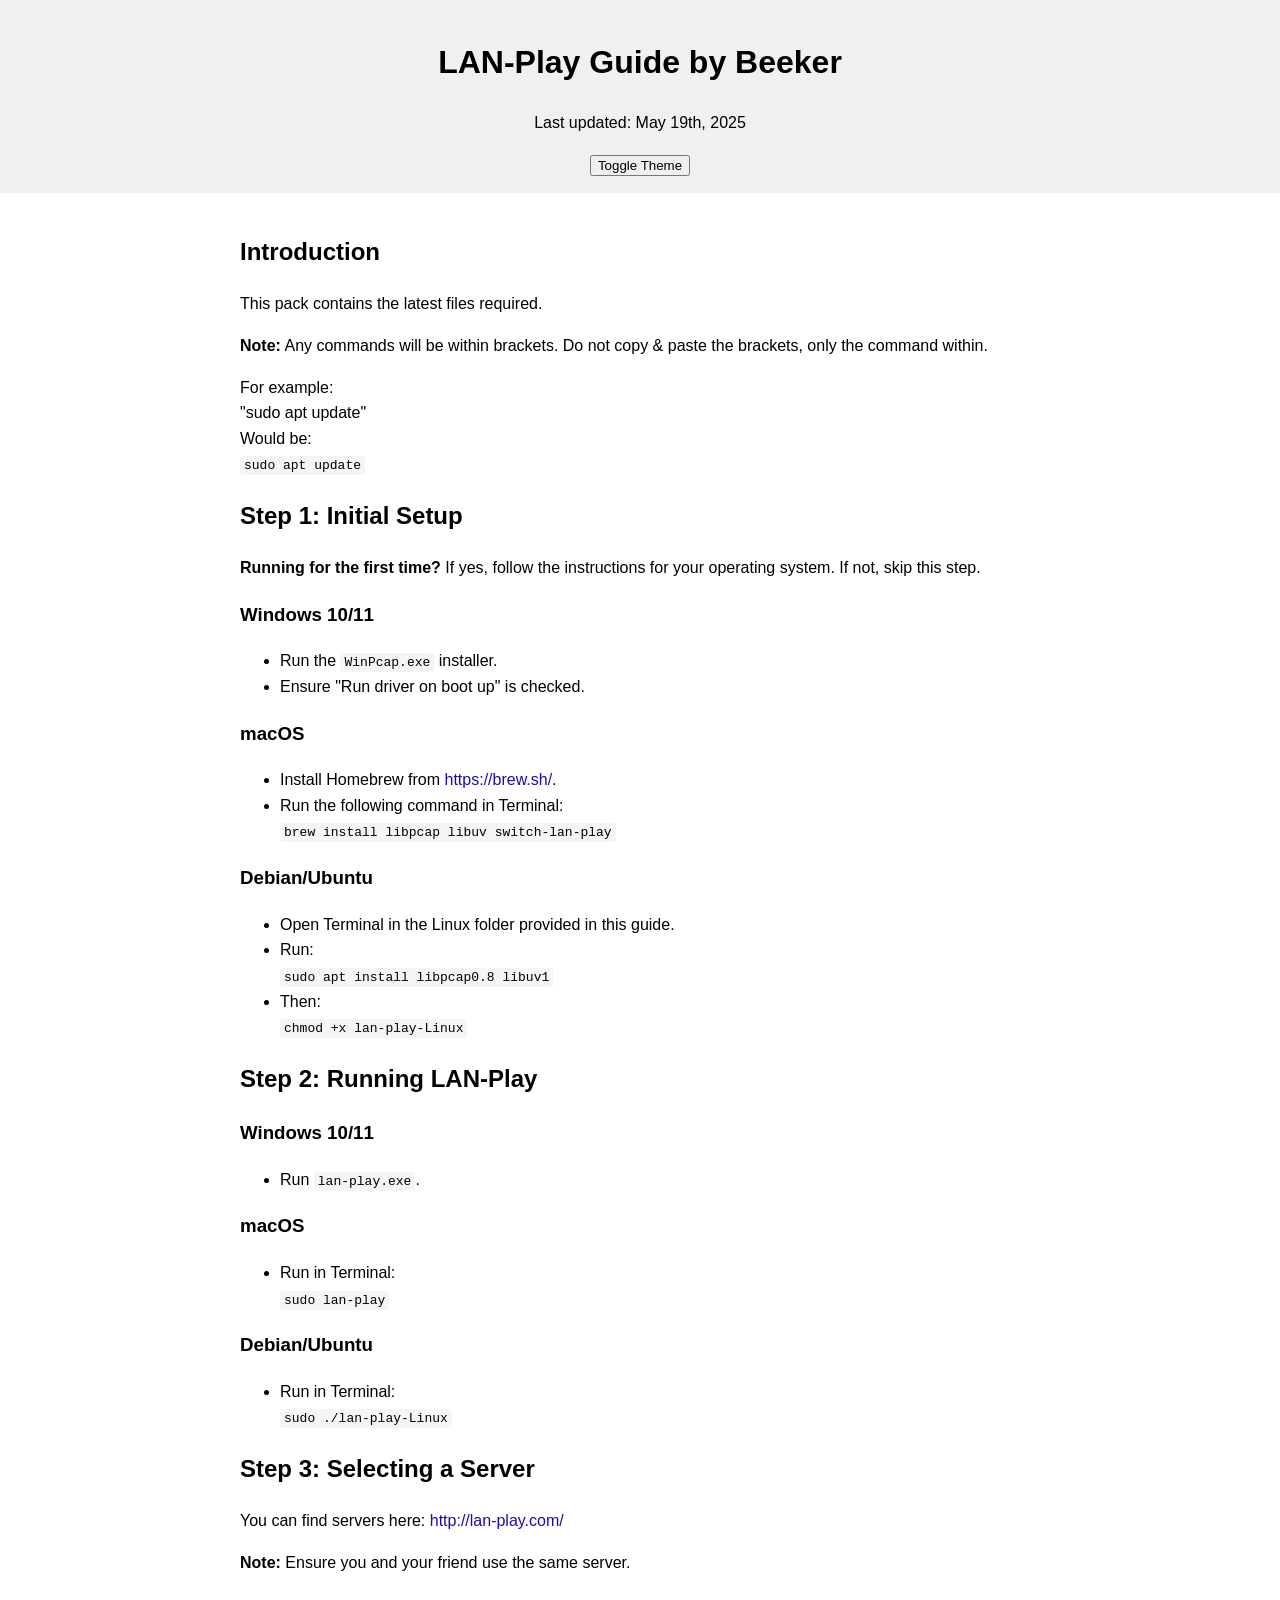
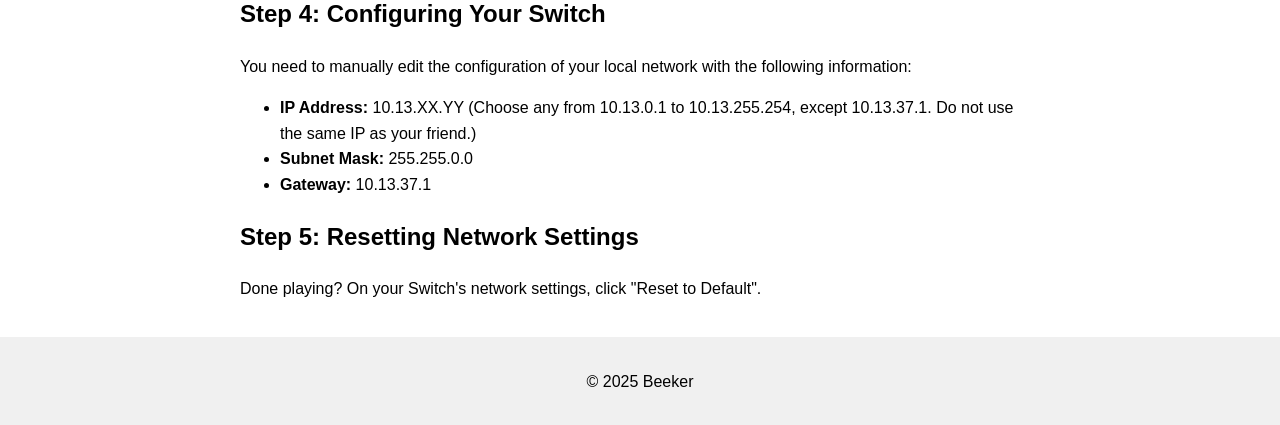
==== index.html @ 979b830c "Update and rename TUTORIAL - OPEN ME.html to index.html" ====
<!DOCTYPE html>
<html lang="en">
<head>
  <meta charset="UTF-8" />
  <meta name="viewport" content="width=device-width, initial-scale=1.0"/>
  <title>LAN-Play Guide by Beeker</title>
  <link rel="stylesheet" href="style.css" />
</head>
<body>
  <header>
    <h1>LAN-Play Guide by Beeker</h1>
    <p>Last updated: May 19th, 2025</p>
    <button id="theme-toggle">Toggle Theme</button>
  </header>

  <main>
    <section>
      <h2>Introduction</h2>
      <p>This pack contains the latest files required.</p>
      <p><strong>Note:</strong> Any commands will be within brackets. Do not copy & paste the brackets, only the command within.</p>
      <p>For example:<br>
      "sudo apt update"<br>
      Would be:<br>
      <code>sudo apt update</code></p>
    </section>

    <section>
      <h2>Step 1: Initial Setup</h2>
      <p><strong>Running for the first time?</strong> If yes, follow the instructions for your operating system. If not, skip this step.</p>

      <h3>Windows 10/11</h3>
      <ul>
        <li>Run the <code>WinPcap.exe</code> installer.</li>
        <li>Ensure "Run driver on boot up" is checked.</li>
      </ul>

      <h3>macOS</h3>
      <ul>
        <li>Install Homebrew from <a href="https://brew.sh/">https://brew.sh/</a>.</li>
        <li>Run the following command in Terminal:<br>
        <code>brew install libpcap libuv switch-lan-play</code></li>
      </ul>

      <h3>Debian/Ubuntu</h3>
      <ul>
        <li>Open Terminal in the Linux folder provided in this guide.</li>
        <li>Run:<br>
        <code>sudo apt install libpcap0.8 libuv1</code></li>
        <li>Then:<br>
        <code>chmod +x lan-play-Linux</code></li>
      </ul>
    </section>

    <section>
      <h2>Step 2: Running LAN-Play</h2>

      <h3>Windows 10/11</h3>
      <ul>
        <li>Run <code>lan-play.exe</code>.</li>
      </ul>

      <h3>macOS</h3>
      <ul>
        <li>Run in Terminal:<br>
        <code>sudo lan-play</code></li>
      </ul>

      <h3>Debian/Ubuntu</h3>
      <ul>
        <li>Run in Terminal:<br>
        <code>sudo ./lan-play-Linux</code></li>
      </ul>
    </section>

    <section>
      <h2>Step 3: Selecting a Server</h2>
      <p>You can find servers here: <a href="http://lan-play.com/">http://lan-play.com/</a></p>
      <p><strong>Note:</strong> Ensure you and your friend use the same server.</p>
    </section>

    <section>
      <h2>Step 4: Configuring Your Switch</h2>
      <p>You need to manually edit the configuration of your local network with the following information:</p>
      <ul>
        <li><strong>IP Address:</strong> 10.13.XX.YY (Choose any from 10.13.0.1 to 10.13.255.254, except 10.13.37.1. Do not use the same IP as your friend.)</li>
        <li><strong>Subnet Mask:</strong> 255.255.0.0</li>
        <li><strong>Gateway:</strong> 10.13.37.1</li>
      </ul>
    </section>

    <section>
      <h2>Step 5: Resetting Network Settings</h2>
      <p>Done playing? On your Switch's network settings, click "Reset to Default".</p>
    </section>
  </main>

  <footer>
    <p>&copy; 2025 Beeker</p>
  </footer>

  <script>
    // Theme toggle functionality
    const toggleButton = document.getElementById('theme-toggle');
    const body = document.body;

    // Load theme from localStorage
    const savedTheme = localStorage.getItem('theme');
    if (savedTheme) {
      body.classList.add(savedTheme);
    } else if (window.matchMedia && window.matchMedia('(prefers-color-scheme: dark)').matches) {
      body.classList.add('dark-mode');
    }

    toggleButton.addEventListener('click', () => {
      body.classList.toggle('dark-mode');
      if (body.classList.contains('dark-mode')) {
        localStorage.setItem('theme', 'dark-mode');
      } else {
        localStorage.setItem('theme', '');
      }
    });
  </script>
</body>
</html>
---- style.css ----
/* Base styles */
body {
  font-family: Arial, sans-serif;
  margin: 0;
  padding: 0;
  line-height: 1.6;
  background-color: #ffffff;
  color: #000000;
  transition: background-color 0.3s, color 0.3s;
}

header, footer {
  background-color: #f0f0f0;
  color: #000000;
  padding: 1em 0;
  text-align: center;
}

main {
  padding: 20px;
  max-width: 800px;
  margin: auto;
  background-color: #ffffff;
}

h1, h2, h3 {
  color: #000000;
}

a {
  color: #1a0dab;
  text-decoration: none;
}

a:hover {
  text-decoration: underline;
}

code {
  background-color: #f5f5f5;
  padding: 2px 4px;
  border-radius: 4px;
  font-family: monospace;
}

/* Dark mode styles */
body.dark-mode {
  background-color: #121212;
  color: #e0e0e0;
}

body.dark-mode header,
body.dark-mode footer {
  background-color: #1f1f1f;
  color: #e0e0e0;
}

body.dark-mode main {
  background-color: #1e1e1e;
}

body.dark-mode h1,
body.dark-mode h2,
body.dark-mode h3 {
  color: #e0e0e0;
}

body.dark-mode a {
  color: #8ab4f8;
}

body.dark-mode code {
  background-color: #2e2e2e;
}
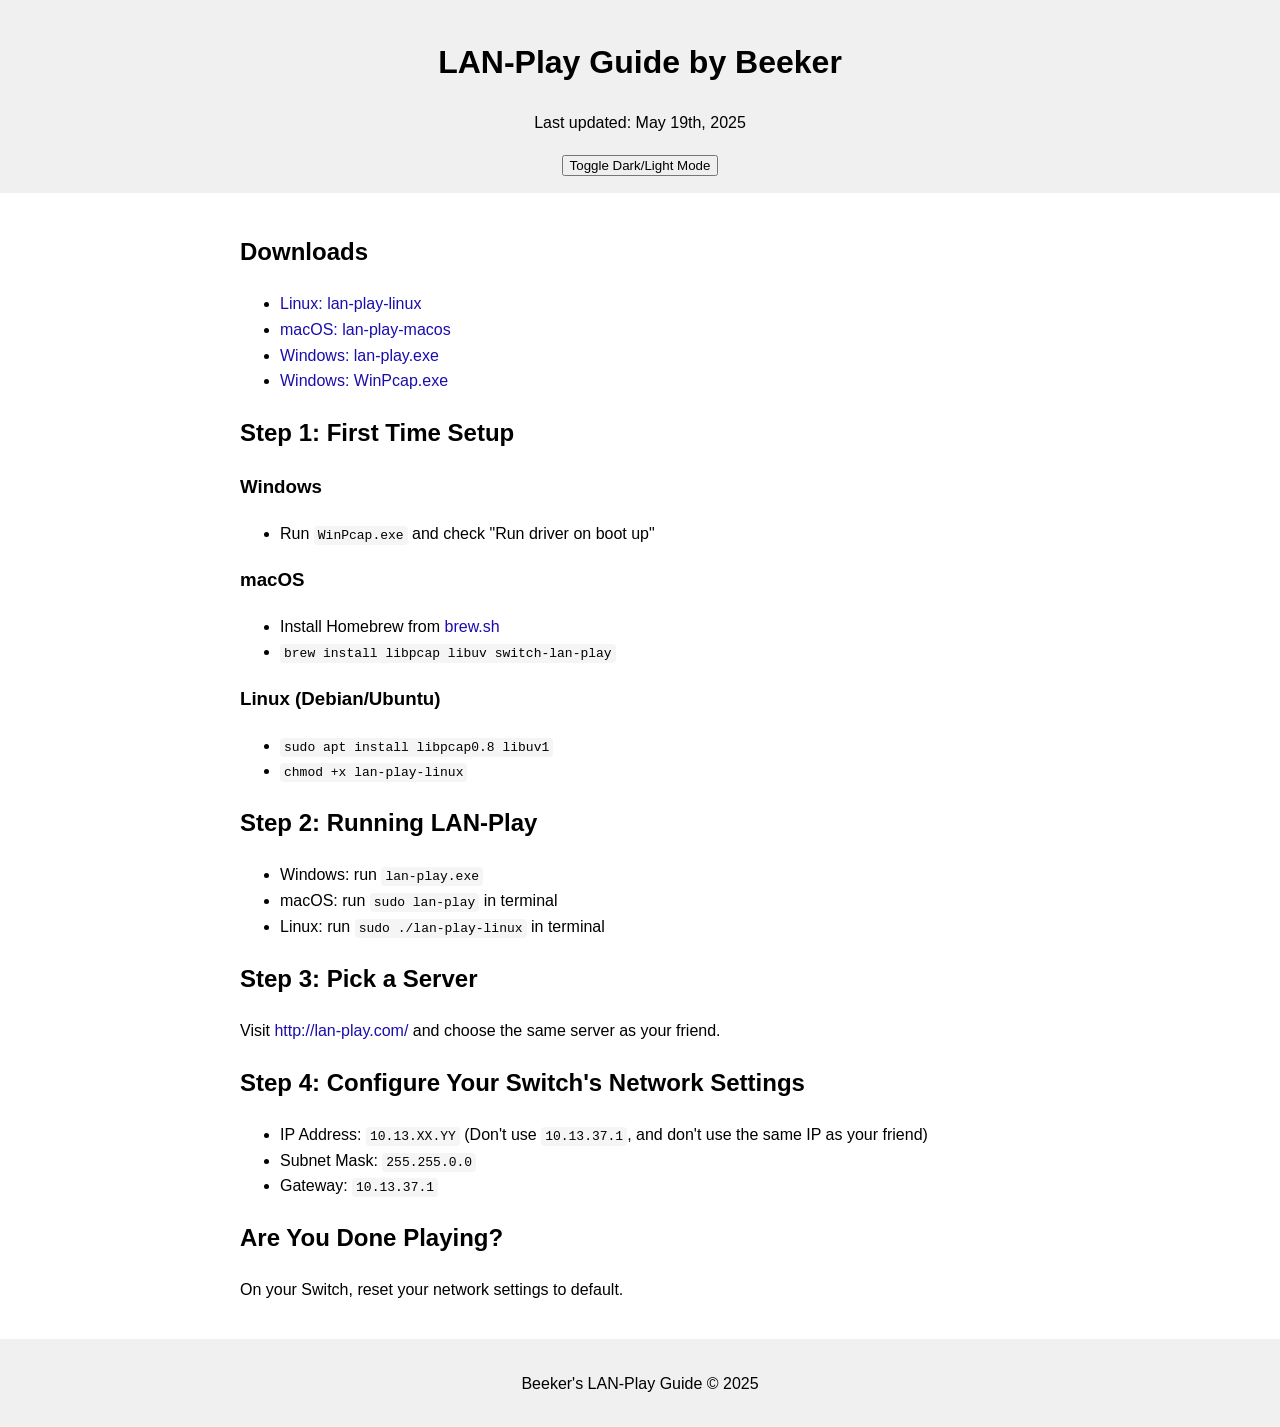
==== commit 95e9d46d: "Update index.html" ====
--- a/index.html
+++ b/index.html
@@ -6,118 +6,79 @@
   <title>LAN-Play Guide by Beeker</title>
   <link rel="stylesheet" href="style.css" />
 </head>
-<body>
+<body class="dark">
   <header>
     <h1>LAN-Play Guide by Beeker</h1>
     <p>Last updated: May 19th, 2025</p>
-    <button id="theme-toggle">Toggle Theme</button>
+    <button id="theme-toggle">Toggle Dark/Light Mode</button>
   </header>
 
   <main>
     <section>
-      <h2>Introduction</h2>
-      <p>This pack contains the latest files required.</p>
-      <p><strong>Note:</strong> Any commands will be within brackets. Do not copy & paste the brackets, only the command within.</p>
-      <p>For example:<br>
-      "sudo apt update"<br>
-      Would be:<br>
-      <code>sudo apt update</code></p>
+      <h2>Downloads</h2>
+      <ul>
+        <li><a href="https://raw.githubusercontent.com/Beeker32/Switch-LAN-Play-Tutorial/main/Linux/lan-play-linux" download>Linux: lan-play-linux</a></li>
+        <li><a href="https://raw.githubusercontent.com/Beeker32/Switch-LAN-Play-Tutorial/main/MacOS/lan-play-macos" download>macOS: lan-play-macos</a></li>
+        <li><a href="https://raw.githubusercontent.com/Beeker32/Switch-LAN-Play-Tutorial/main/Windows/lan-play.exe" download>Windows: lan-play.exe</a></li>
+        <li><a href="https://raw.githubusercontent.com/Beeker32/Switch-LAN-Play-Tutorial/main/Windows/WinPcap.exe" download>Windows: WinPcap.exe</a></li>
+      </ul>
     </section>
 
     <section>
-      <h2>Step 1: Initial Setup</h2>
-      <p><strong>Running for the first time?</strong> If yes, follow the instructions for your operating system. If not, skip this step.</p>
-
-      <h3>Windows 10/11</h3>
+      <h2>Step 1: First Time Setup</h2>
+      <h3>Windows</h3>
       <ul>
-        <li>Run the <code>WinPcap.exe</code> installer.</li>
-        <li>Ensure "Run driver on boot up" is checked.</li>
+        <li>Run <code>WinPcap.exe</code> and check "Run driver on boot up"</li>
       </ul>
-
       <h3>macOS</h3>
       <ul>
-        <li>Install Homebrew from <a href="https://brew.sh/">https://brew.sh/</a>.</li>
-        <li>Run the following command in Terminal:<br>
-        <code>brew install libpcap libuv switch-lan-play</code></li>
+        <li>Install Homebrew from <a href="https://brew.sh/">brew.sh</a></li>
+        <li><code>brew install libpcap libuv switch-lan-play</code></li>
       </ul>
-
-      <h3>Debian/Ubuntu</h3>
+      <h3>Linux (Debian/Ubuntu)</h3>
       <ul>
-        <li>Open Terminal in the Linux folder provided in this guide.</li>
-        <li>Run:<br>
-        <code>sudo apt install libpcap0.8 libuv1</code></li>
-        <li>Then:<br>
-        <code>chmod +x lan-play-Linux</code></li>
+        <li><code>sudo apt install libpcap0.8 libuv1</code></li>
+        <li><code>chmod +x lan-play-linux</code></li>
       </ul>
     </section>
 
     <section>
       <h2>Step 2: Running LAN-Play</h2>
-
-      <h3>Windows 10/11</h3>
       <ul>
-        <li>Run <code>lan-play.exe</code>.</li>
-      </ul>
-
-      <h3>macOS</h3>
-      <ul>
-        <li>Run in Terminal:<br>
-        <code>sudo lan-play</code></li>
-      </ul>
-
-      <h3>Debian/Ubuntu</h3>
-      <ul>
-        <li>Run in Terminal:<br>
-        <code>sudo ./lan-play-Linux</code></li>
+        <li>Windows: run <code>lan-play.exe</code></li>
+        <li>macOS: run <code>sudo lan-play</code> in terminal</li>
+        <li>Linux: run <code>sudo ./lan-play-linux</code> in terminal</li>
       </ul>
     </section>
 
     <section>
-      <h2>Step 3: Selecting a Server</h2>
-      <p>You can find servers here: <a href="http://lan-play.com/">http://lan-play.com/</a></p>
-      <p><strong>Note:</strong> Ensure you and your friend use the same server.</p>
+      <h2>Step 3: Pick a Server</h2>
+      <p>Visit <a href="http://lan-play.com/">http://lan-play.com/</a> and choose the same server as your friend.</p>
     </section>
 
     <section>
-      <h2>Step 4: Configuring Your Switch</h2>
-      <p>You need to manually edit the configuration of your local network with the following information:</p>
+      <h2>Step 4: Configure Your Switch's Network Settings</h2>
       <ul>
-        <li><strong>IP Address:</strong> 10.13.XX.YY (Choose any from 10.13.0.1 to 10.13.255.254, except 10.13.37.1. Do not use the same IP as your friend.)</li>
-        <li><strong>Subnet Mask:</strong> 255.255.0.0</li>
-        <li><strong>Gateway:</strong> 10.13.37.1</li>
+        <li>IP Address: <code>10.13.XX.YY</code> (Don't use <code>10.13.37.1</code>, and don't use the same IP as your friend)</li>
+        <li>Subnet Mask: <code>255.255.0.0</code></li>
+        <li>Gateway: <code>10.13.37.1</code></li>
       </ul>
     </section>
 
     <section>
-      <h2>Step 5: Resetting Network Settings</h2>
-      <p>Done playing? On your Switch's network settings, click "Reset to Default".</p>
+      <h2>Are You Done Playing?</h2>
+      <p>On your Switch, reset your network settings to default.</p>
     </section>
   </main>
 
   <footer>
-    <p>&copy; 2025 Beeker</p>
+    <p>Beeker's LAN-Play Guide &copy; 2025</p>
   </footer>
 
   <script>
-    // Theme toggle functionality
-    const toggleButton = document.getElementById('theme-toggle');
-    const body = document.body;
-
-    // Load theme from localStorage
-    const savedTheme = localStorage.getItem('theme');
-    if (savedTheme) {
-      body.classList.add(savedTheme);
-    } else if (window.matchMedia && window.matchMedia('(prefers-color-scheme: dark)').matches) {
-      body.classList.add('dark-mode');
-    }
-
-    toggleButton.addEventListener('click', () => {
-      body.classList.toggle('dark-mode');
-      if (body.classList.contains('dark-mode')) {
-        localStorage.setItem('theme', 'dark-mode');
-      } else {
-        localStorage.setItem('theme', '');
-      }
+    const toggle = document.getElementById('theme-toggle');
+    toggle.addEventListener('click', () => {
+      document.body.classList.toggle('dark');
     });
   </script>
 </body>
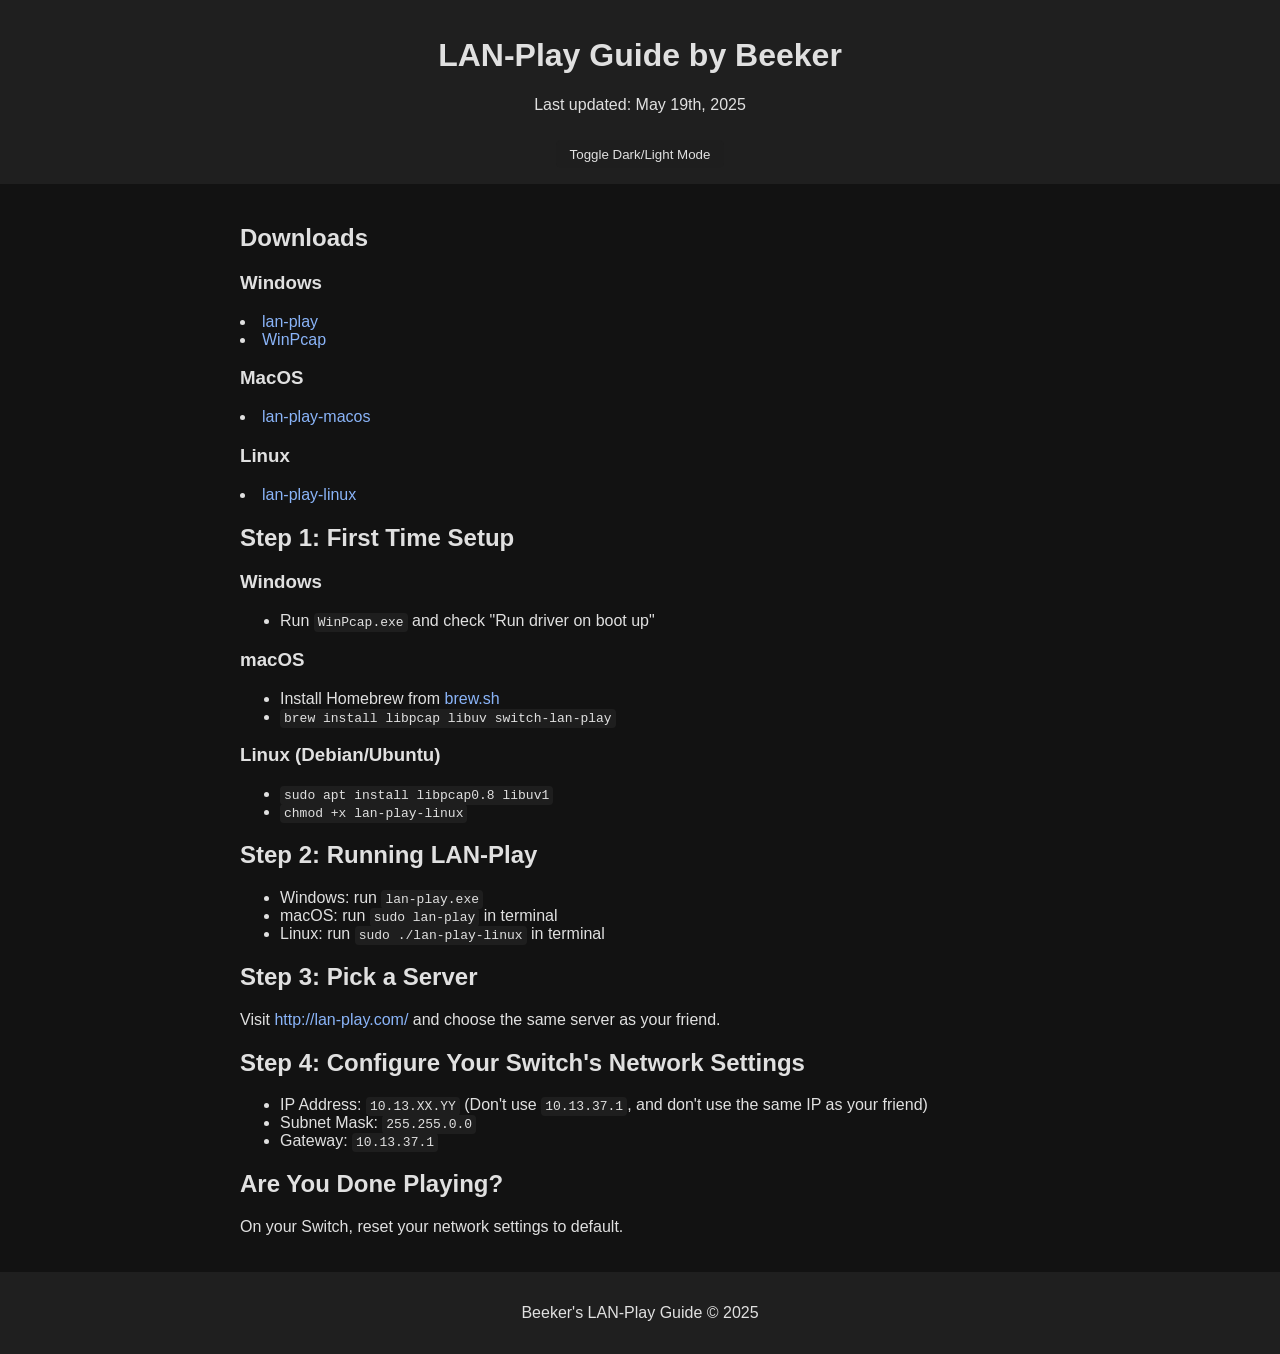
==== commit 6fe00bb9: "Update index.html" ====
--- a/index.html
+++ b/index.html
@@ -16,12 +16,13 @@
   <main>
     <section>
       <h2>Downloads</h2>
-      <ul>
-        <li><a href="https://raw.githubusercontent.com/Beeker32/Switch-LAN-Play-Tutorial/main/Linux/lan-play-linux" download>Linux: lan-play-linux</a></li>
-        <li><a href="https://raw.githubusercontent.com/Beeker32/Switch-LAN-Play-Tutorial/main/MacOS/lan-play-macos" download>macOS: lan-play-macos</a></li>
-        <li><a href="https://raw.githubusercontent.com/Beeker32/Switch-LAN-Play-Tutorial/main/Windows/lan-play.exe" download>Windows: lan-play.exe</a></li>
-        <li><a href="https://raw.githubusercontent.com/Beeker32/Switch-LAN-Play-Tutorial/main/Windows/WinPcap.exe" download>Windows: WinPcap.exe</a></li>
-      </ul>
+      <h3>Windows</h3>
+        <li><a href="https://raw.githubusercontent.com/Beeker32/Switch-LAN-Play-Tutorial/main/Windows/lan-play.exe" download>lan-play</a></li>
+        <li><a href="https://raw.githubusercontent.com/Beeker32/Switch-LAN-Play-Tutorial/main/Windows/WinPcap.exe" download>WinPcap</a></li>
+      <h3>MacOS</h3>
+	<li><a href="https://raw.githubusercontent.com/Beeker32/Switch-LAN-Play-Tutorial/main/MacOS/lan-play-macos" download>lan-play-macos</a></li>
+      <h3>Linux</h3>
+	<li><a href="https://raw.githubusercontent.com/Beeker32/Switch-LAN-Play-Tutorial/main/Linux/lan-play-linux" download>lan-play-linux</a></li>
     </section>
 
     <section>
--- a/style.css
+++ b/style.css
@@ -1,34 +1,48 @@
-/* Base styles */
+:root {
+  --bg: #ffffff;
+  --text: #000000;
+  --header: #f0f0f0;
+  --code-bg: #f5f5f5;
+  --link: #1a0dab;
+}
+
+body.dark {
+  --bg: #121212;
+  --text: #e0e0e0;
+  --header: #1f1f1f;
+  --code-bg: #1e1e1e;
+  --link: #8ab4f8;
+}
+
 body {
-  font-family: Arial, sans-serif;
+  background-color: var(--bg);
+  color: var(--text);
+  font-family: sans-serif;
   margin: 0;
   padding: 0;
-  line-height: 1.6;
-  background-color: #ffffff;
-  color: #000000;
-  transition: background-color 0.3s, color 0.3s;
 }
 
 header, footer {
-  background-color: #f0f0f0;
-  color: #000000;
-  padding: 1em 0;
+  background-color: var(--header);
+  padding: 1em;
   text-align: center;
 }
 
 main {
-  padding: 20px;
   max-width: 800px;
   margin: auto;
-  background-color: #ffffff;
+  padding: 20px;
 }
 
-h1, h2, h3 {
-  color: #000000;
+code {
+  background-color: var(--code-bg);
+  padding: 2px 4px;
+  border-radius: 4px;
+  font-family: monospace;
 }
 
 a {
-  color: #1a0dab;
+  color: var(--link);
   text-decoration: none;
 }
 
@@ -36,39 +50,12 @@
   text-decoration: underline;
 }
 
-code {
-  background-color: #f5f5f5;
-  padding: 2px 4px;
-  border-radius: 4px;
-  font-family: monospace;
+button {
+  margin-top: 10px;
+  padding: 0.5em 1em;
+  cursor: pointer;
+  background: var(--code-bg);
+  border: none;
+  border-radius: 5px;
+  color: var(--text);
 }
-
-/* Dark mode styles */
-body.dark-mode {
-  background-color: #121212;
-  color: #e0e0e0;
-}
-
-body.dark-mode header,
-body.dark-mode footer {
-  background-color: #1f1f1f;
-  color: #e0e0e0;
-}
-
-body.dark-mode main {
-  background-color: #1e1e1e;
-}
-
-body.dark-mode h1,
-body.dark-mode h2,
-body.dark-mode h3 {
-  color: #e0e0e0;
-}
-
-body.dark-mode a {
-  color: #8ab4f8;
-}
-
-body.dark-mode code {
-  background-color: #2e2e2e;
-}
